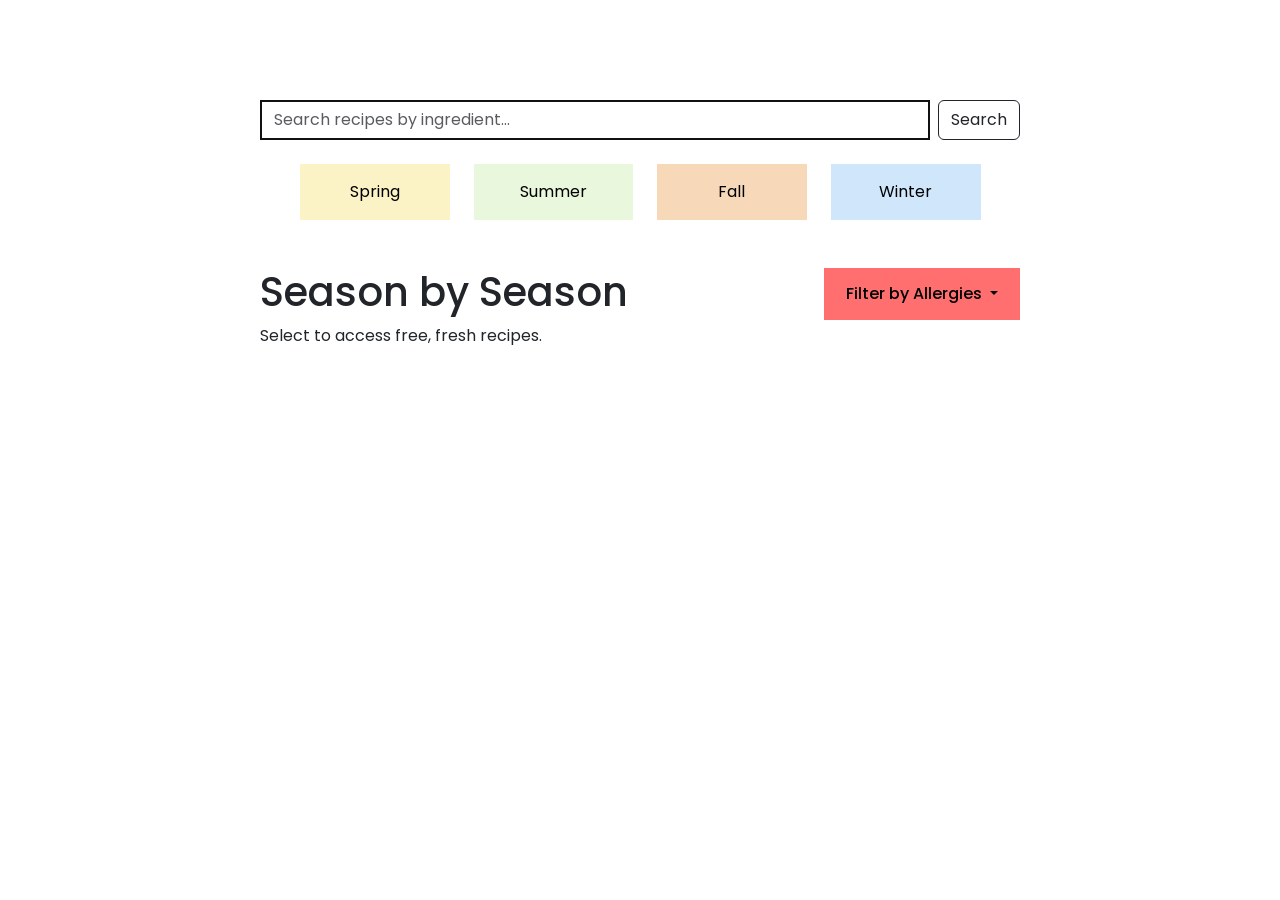
==== home.html @ 2a8ed8fb "Home page layout and styles" ====
<!doctype html>
<html lang="en">


    <head>
        <meta charset="utf-8">
        <meta name="viewport" content="width=device-width, initial-scale=1">
        <title>Season by Season</title>


        <link rel="preconnect" href="https://fonts.googleapis.com">
        <link rel="preconnect" href="https://fonts.gstatic.com" crossorigin>
        <link href="https://fonts.googleapis.com/css2?family=Poppins:ital,wght@0,100;0,200;0,300;0,400;0,500;0,600;0,700;0,800;0,900;1,100;1,200;1,300;1,400;1,500;1,600;1,700;1,800;1,900&display=swap" rel="stylesheet">


        <link href="https://cdn.jsdelivr.net/npm/bootstrap@5.3.3/dist/css/bootstrap.min.css" rel="stylesheet">
        <link rel="stylesheet" href="style.css">
    </head>


    <body>

        <div class="page"> 

            <div class="mx-auto search-wrap mb-4 d-flex gap-2">
                <input type="text" class="form-control search-input"  placeholder="Search recipes by ingredient..." aria-label="Search">
            <button class="btn btn-outline-dark">Search</button>
            
            
            </div>

                <div class="content-wrap">
                    <div class="d-flex justify-content-center gap-4 mb-5">
                        <button class="season-btn spring" type="button">Spring</button>
                        <button class="season-btn summer" type="button">Summer</button>
                        <button class="season-btn fall" type="button">Fall</button>
                        <button class="season-btn winter" type="button">Winter</button>
                    </div>

                    <div class="d-flex justify-content-between align-items-start">
                        <div>
                            <h1>Season by Season</h1>
                            <p class="subtext mb-0">Select to access free, fresh recipes.</p>
                        </div>

                        <div class="dropdown">
                            <button class="filter-btn dropdown-toggle" type="button" data-bs-toggle="dropdown" data-bs-auto-close="outside">
                                Filter by Allergies
                            </button>

                            <ul class="dropdown-menu p-3">
                                <li class="form-check">
                                    <input class="form-check-input" type="checkbox" id="dairy">
                                    <label class="form-check-label" for="dairy">Dairy</label>
                                </li>
                                <li class="form-check">
                                    <input class="form-check-input" type="checkbox" id="gluten">
                                    <label class="form-check-label" for="gluten">Gluten</label>
                                </li>
                                <li class="form-check">
                                    <input class="form-check-input" type="checkbox" id="nuts">
                                    <label class="form-check-label" for="nuts">Tree Nuts</label>
                                </li>
                                <li class="form-check">
                                    <input class="form-check-input" type="checkbox" id="soy">
                                    <label class="form-check-label" for="soy">Soy</label>
                                </li>
                            </ul>
                        </div>
                    </div>
                </div>
            </div>

            <script src="https://cdn.jsdelivr.net/npm/bootstrap@5.3.3/dist/js/bootstrap.bundle.min.js"></script>
        
        </div>
    
    </body>


</html>
---- style.css ----
body {
  font-family: 'Poppins', sans-serif;
}

.page{
  padding: 100px 0;
}

.content-wrap{
  max-width: 760px;
  margin: 0 auto;
}

.search-wrap{
  max-width: 760px;
}

.search-input{
  border: 2px solid #111;
  border-radius: 0;
}

.season-btn{
  border: 0;
  padding: 16px 46px;
  /* font-weight: 500; */
  min-width: 150px;
}

.spring{ background: #fbf3c6; }
.summer{ background: #e9f7dc; }
.fall{ background: #f7d8b9; }
.winter{ background: #cfe6fb; }

.filter-btn{
  background: #ff6f6f;
  border: 0;
  border-radius: 0;
  padding: 14px 22px;
  font-weight: 500;
}
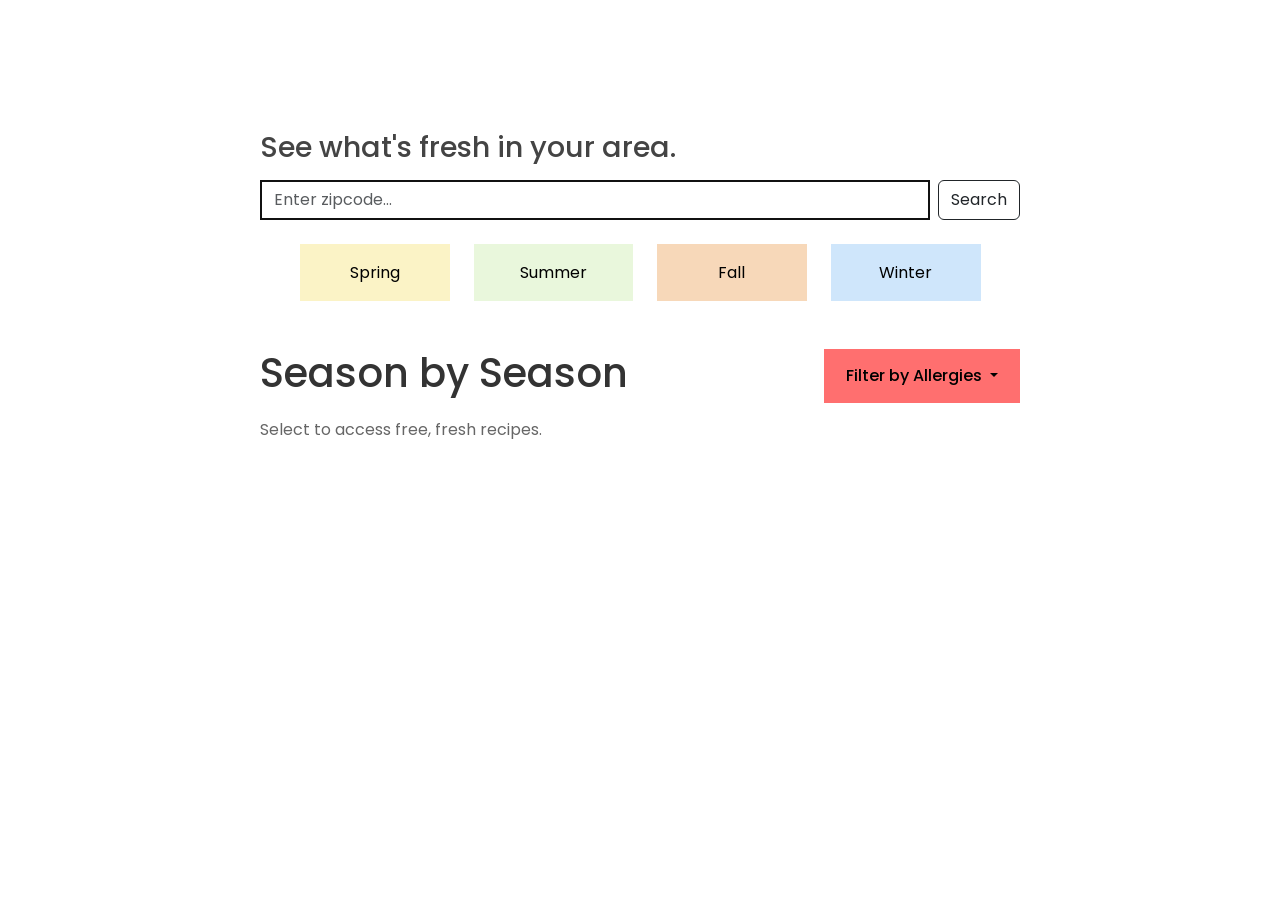
==== commit 9331845d: "Merged CSS and updated formatting" ====
--- a/home.html
+++ b/home.html
@@ -22,12 +22,15 @@
 
         <div class="page"> 
 
-            <div class="mx-auto search-wrap mb-4 d-flex gap-2">
-                <input type="text" class="form-control search-input"  placeholder="Search recipes by ingredient..." aria-label="Search">
-            <button class="btn btn-outline-dark">Search</button>
-            
-            
+            <div class="content-wrap">
+                <h2>See what's fresh in your area.</h2>
             </div>
+
+            <form class="mx-auto search-wrap mb-4 d-flex gap-2">
+                <input type="text" class="form-control search-input"  placeholder="Enter zipcode..." aria-label="Search">
+                <button class="btn btn-outline-dark">Search</button>
+            </form>
+
 
                 <div class="content-wrap">
                     <div class="d-flex justify-content-center gap-4 mb-5">
--- a/style.css
+++ b/style.css
@@ -1,5 +1,12 @@
+
+  /* HOME PAGE */
+  /* HOME PAGE */
+  /* HOME PAGE */
+
+
 body {
   font-family: 'Poppins', sans-serif;
+  line-height: 1.6;
 }
 
 .page{
@@ -39,3 +46,125 @@
   padding: 14px 22px;
   font-weight: 500;
 }
+
+
+  /* RECIPE PAGE */
+  /* RECIPE PAGE */
+  /* RECIPE PAGE */
+
+
+* {
+  margin: 0;
+  padding: 0;
+  box-sizing: border-box;
+}
+
+.container {
+  display: flex;
+  min-height: 100vh;
+}
+
+.content-side {
+  width: 50%;
+  padding: 40px;
+  overflow-y: auto;
+}
+
+.image-side {
+  width: 50%;
+  position: sticky;
+  top: 0;
+  height: 100vh;
+}
+
+.image-side img {
+  width: 100%;
+  height: 100%;
+  object-fit: cover;
+}
+
+h1 {
+  font-size: 2.5em;
+  margin-bottom: 20px;
+  color: #333;
+}
+
+h2 {
+  font-size: 1.8em;
+  margin-top: 30px;
+  margin-bottom: 15px;
+  color: #444;
+}
+
+p {
+  margin-bottom: 20px;
+  color: #666;
+}
+
+ul, ol {
+  margin-left: 20px;
+  margin-bottom: 20px;
+}
+
+li {
+  margin-bottom: 10px;
+  color: #555;
+}
+
+.location-section {
+  margin-top: 30px;
+}
+
+.location-content {
+  display: flex;
+  gap: 20px;
+  align-items: flex-start;
+  margin-top: 15px;
+}
+
+.location-info {
+  flex: 1;
+}
+
+.location-details {
+  display: flex;
+  align-items: center;
+  gap: 10px;
+}
+
+.location-details img {
+  width: 30px !important;
+  height: 30px !important;
+  object-fit: contain;
+}
+
+.location-details p {
+  margin: 0;
+}
+
+.location-map {
+  flex: 1;
+}
+
+.location-map img {
+  width: 100%;
+  height: auto;
+  max-width: 300px;
+  border-radius: 8px;
+}
+
+@media (max-width: 968px) {
+  .container {
+    flex-direction: column;
+  }
+  
+  .content-side,
+  .image-side {
+    width: 100%;
+  }
+  
+  .image-side {
+    position: relative;
+    height: 400px;
+  }
+}
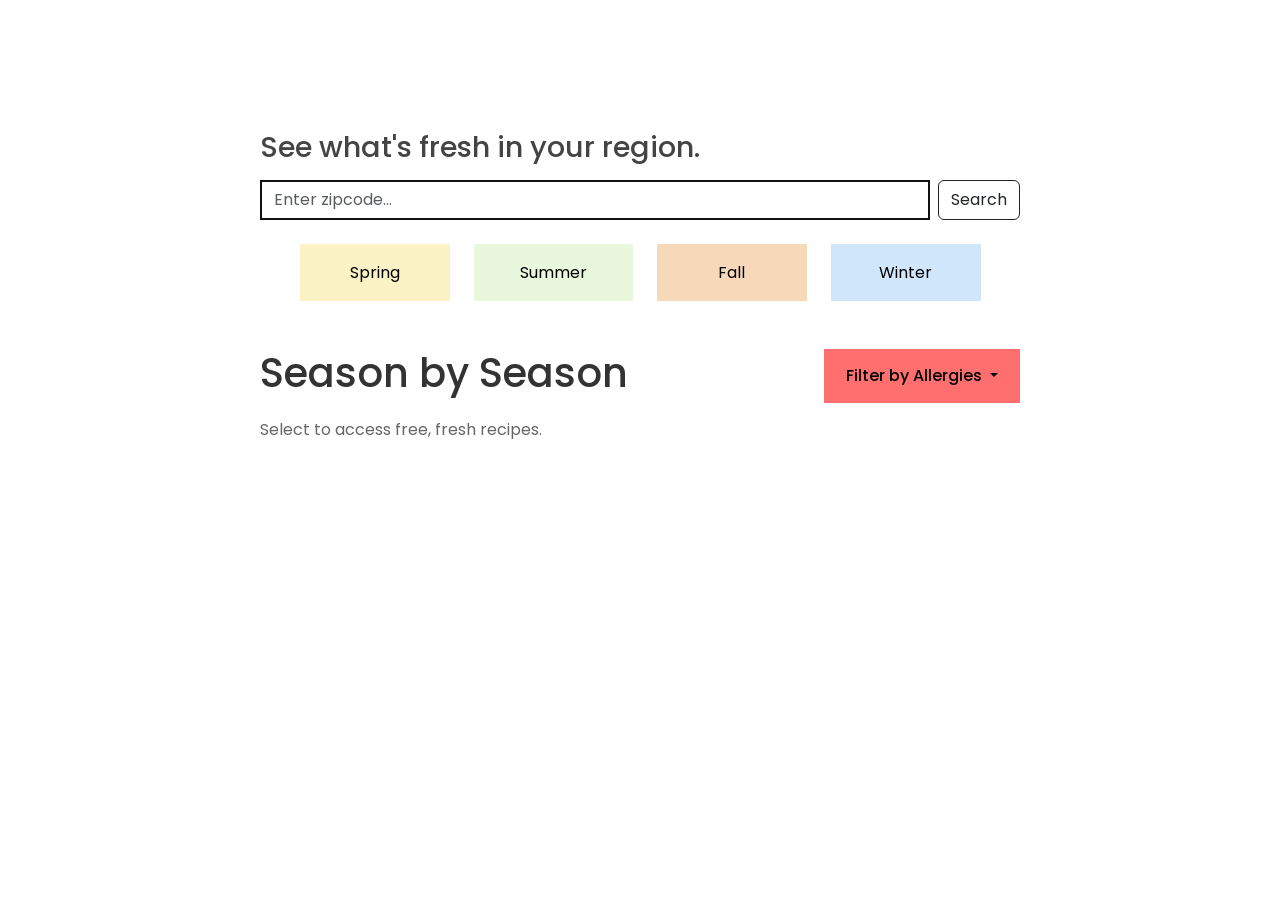
==== commit 01bab6e8: "Redesign result page and css" ====
--- a/home.html
+++ b/home.html
@@ -23,7 +23,7 @@
         <div class="page"> 
 
             <div class="content-wrap">
-                <h2>See what's fresh in your area.</h2>
+                <h2>See what's fresh in your region.</h2>
             </div>
 
             <form class="mx-auto search-wrap mb-4 d-flex gap-2">
--- a/style.css
+++ b/style.css
@@ -167,4 +167,86 @@
     position: relative;
     height: 400px;
   }
-}+}
+
+
+
+
+
+
+
+
+
+
+
+
+/* test */
+
+/* RECIPE (NEW) */
+
+
+.recipe-hero img{
+  width: 100%;
+  height: 360px;
+  object-fit: cover;
+  border-radius: 10px;
+  border: 2px solid #111;
+}
+
+.recipe-card{
+  border: 2px solid #111;
+  border-radius: 10px;
+  background: #fff;
+}
+
+.recipe-badge{
+  font-weight: 500;
+  border-radius: 999px;
+  padding: 10px 12px;
+}
+
+.recipe-list{
+  padding-left: 18px;
+  margin-bottom: 0;
+}
+
+.recipe-steps{
+  padding-left: 18px;
+  margin-bottom: 0;
+}
+
+.recipe-map{
+  width: 100%;
+  max-width: 420px;
+  height: auto;
+  border-radius: 10px;
+  border: 2px solid #111;
+}
+
+
+/* TAGS that match Home button colors */
+
+.tag{
+  display: inline-flex;
+  align-items: center;
+  border: 2px solid #111;
+  border-radius: 999px;
+  padding: 8px 12px;
+  font-weight: 500;
+  font-size: 0.95rem;
+  line-height: 1;
+}
+
+
+/* allergy tags — match Filter button color */
+.tag-allergy{
+  background: #ff6f6f; /* same as .filter-btn */
+}
+
+/* season tags — reuse your existing season classes:
+   .spring .summer .fall .winter already set backgrounds
+   so we just make sure they look like tags */
+
+.tag-season{
+  /* nothing needed here, but keeps intent clear */
+}
